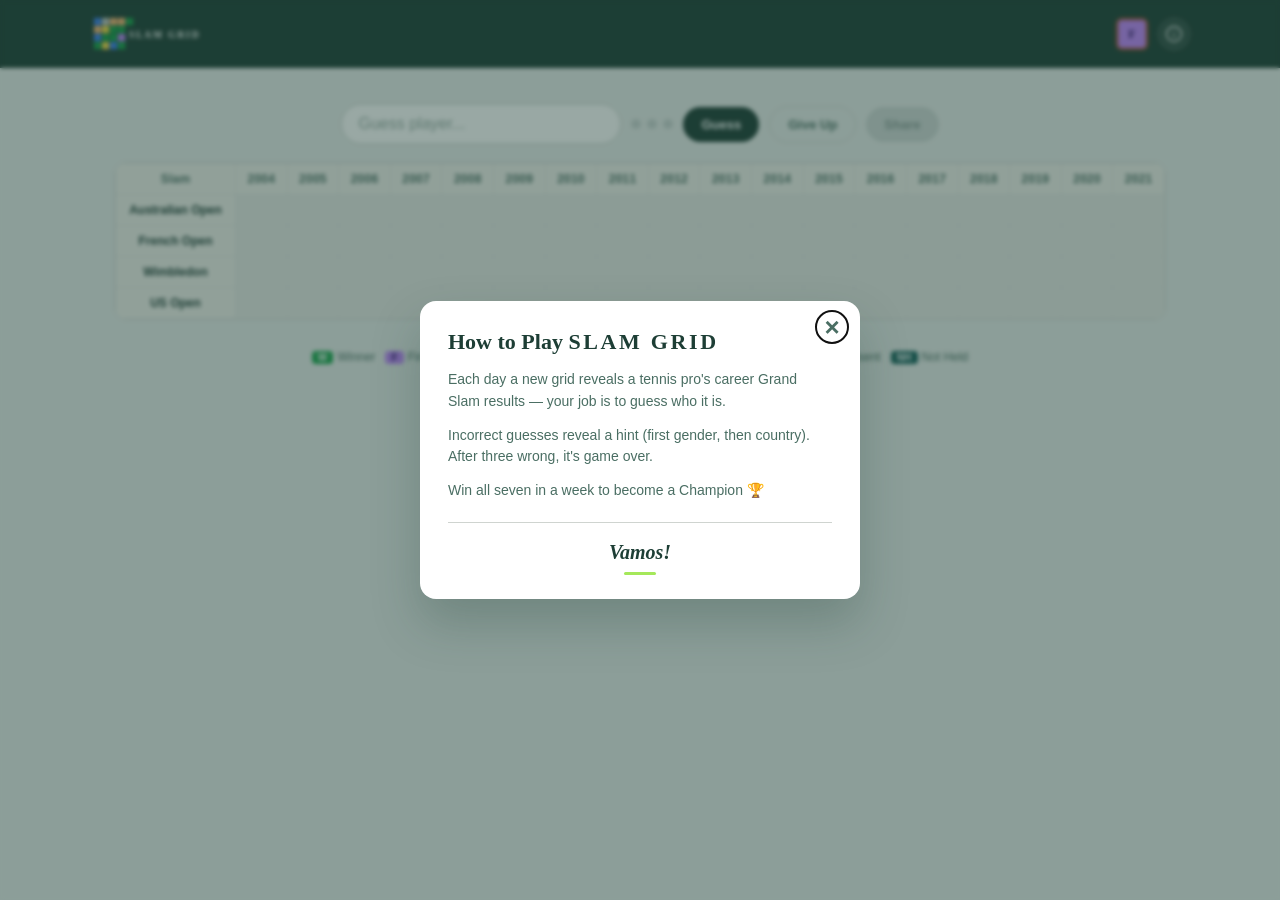
==== index.html @ 62867439 "Tweak tiebreak intro copy: "one last swing" / "correct player" Co-Authored-By: Claude Sonnet 5 <nore" ====
<!DOCTYPE html>
<html lang="en">
<head>
<meta charset="UTF-8">
<meta name="viewport" content="width=device-width, initial-scale=1.0"/>
<title>🎾 Slam Grid</title>
<meta name="description" content="Slam Grid — a game for tennis fans. Guess the pro from their Grand Slam career.">

<!-- Favicon (SVG — modern browsers render this crisp at any size) -->
<link rel="icon" type="image/svg+xml" href="./favicon.svg">

<!-- Homescreen icons -->
<link rel="apple-touch-icon" href="./apple-touch-icon.png">
<link rel="manifest" href="./manifest.json">
<meta name="theme-color" content="#1d3e35">

<!-- Social preview (Open Graph + Twitter) -->
<meta property="og:title" content="Slam Grid">
<meta property="og:description" content="A game for tennis fans. Guess the pro from their Grand Slam career.">
<meta property="og:image" content="./og_image.png">
<meta property="og:type" content="website">
<meta name="twitter:card" content="summary_large_image">
<meta name="twitter:title" content="Slam Grid">
<meta name="twitter:description" content="A game for tennis fans. Guess the pro from their Grand Slam career.">
<meta name="twitter:image" content="./og_image.png">

<!-- Pixel/LED-style display font for the courtside countdown. Falls back
     to monospace if the font fails to load. -->
<link rel="preconnect" href="https://fonts.googleapis.com">
<link rel="preconnect" href="https://fonts.gstatic.com" crossorigin>
<link href="https://fonts.googleapis.com/css2?family=VT323&display=swap" rel="stylesheet">

<link rel="stylesheet" href="./style.css">
</head>

<body>

<header class="header">
  <div class="header-inner">
    <div class="brand" aria-label="Slam Grid">
      <svg viewBox="0 0 605 200" xmlns="http://www.w3.org/2000/svg" aria-hidden="true">
        <!-- Tile mark — Alcaraz 2022-2026 career slice -->
        <g transform="translate(20, 20)">
          <rect x="0"   y="0"   width="36" height="36" rx="3" fill="#3b82f6"/>
          <rect x="40"  y="0"   width="36" height="36" rx="3" fill="#c5cac6"/>
          <rect x="80"  y="0"   width="36" height="36" rx="3" fill="#fdba74"/>
          <rect x="120" y="0"   width="36" height="36" rx="3" fill="#fdba74"/>
          <rect x="160" y="0"   width="36" height="36" rx="3" fill="#16a34a"/>

          <rect x="0"   y="40"  width="36" height="36" rx="3" fill="#fdba74"/>
          <rect x="40"  y="40"  width="36" height="36" rx="3" fill="#fde047"/>
          <rect x="80"  y="40"  width="36" height="36" rx="3" fill="#16a34a"/>
          <rect x="120" y="40"  width="36" height="36" rx="3" fill="#16a34a"/>

          <rect x="0"   y="80"  width="36" height="36" rx="3" fill="#3b82f6"/>
          <rect x="40"  y="80"  width="36" height="36" rx="3" fill="#16a34a"/>
          <rect x="80"  y="80"  width="36" height="36" rx="3" fill="#16a34a"/>
          <rect x="120" y="80"  width="36" height="36" rx="3" fill="#c084fc"/>

          <rect x="0"   y="120" width="36" height="36" rx="3" fill="#16a34a"/>
          <rect x="40"  y="120" width="36" height="36" rx="3" fill="#fde047"/>
          <rect x="80"  y="120" width="36" height="36" rx="3" fill="#3b82f6"/>
          <rect x="120" y="120" width="36" height="36" rx="3" fill="#16a34a"/>
        </g>
        <text x="195" y="120"
              font-family="Georgia, 'Times New Roman', serif"
              font-size="48" font-weight="600" letter-spacing="9"
              fill="#ffffff">SLAM GRID</text>
      </svg>
    </div>

    <div class="header-right">
      <!-- Today's round button. Shows the current day's round indicator
           (R1/R2/.../F) styled to match the difficulty chart. Click opens
           the full difficulty chart modal. JS fills in the round + colors
           based on today's day-of-week. -->
      <button class="round-btn"
              id="roundBtn"
              aria-label="Show difficulty chart"
              title="Today's round — click to see difficulty">
        <span class="round-btn-halo" id="roundBtnHalo">
          <span class="round-btn-fill" id="roundBtnFill">
            <span class="round-btn-label" id="roundBtnLabel">R1</span>
          </span>
        </span>
      </button>

      <button class="icon-btn"
              id="howToBtn"
              aria-label="How to play"
              title="How to play"
              onclick="document.getElementById('howToDialog').showModal()">
        <svg width="18" height="18" viewBox="0 0 24 24" fill="none" stroke="currentColor" stroke-width="2" stroke-linecap="round" stroke-linejoin="round">
          <circle cx="12" cy="12" r="10"></circle>
          <line x1="12" y1="16" x2="12" y2="12"></line>
          <line x1="12" y1="8" x2="12.01" y2="8"></line>
        </svg>
      </button>
    </div>
  </div>
</header>

<dialog id="howToDialog" class="howto-dialog">
  <div class="howto-inner">
    <button class="howto-close"
            aria-label="Close"
            onclick="document.getElementById('howToDialog').close()">×</button>
    <h2 class="howto-title is-branded">How to Play <span class="brand-text">SLAM GRID</span></h2>
    <p class="howto-body">
      Each day a new grid reveals a tennis pro's career Grand Slam results — your job is to guess who it is.
    </p>
    <p class="howto-body">
      Incorrect guesses reveal a hint (first gender, then country). After three wrong, it's game over.
    </p>
    <p class="howto-body">
      Win all seven in a week to become a Champion 🏆
    </p>
    <div class="howto-vamos">Vamos!</div>
  </div>
</dialog>

<dialog id="giveUpDialog" class="howto-dialog">
  <div class="howto-inner">
    <h2 class="howto-title">What would Rafa do?</h2>
    <p class="howto-body">You sure?</p>
    <div class="giveup-actions">
      <button class="giveup-confirm" onclick="confirmGiveUp()">Give up</button>
      <button class="giveup-cancel" onclick="document.getElementById('giveUpDialog').close()">Play on</button>
    </div>
  </div>
</dialog>

<!-- Round-result modal — opens automatically on win/lose/give-up and
     reveals the player, animates the W/F/SF/QF stat counts, and offers
     the share button as the primary action. Closing returns the user
     to the regular end-of-round page state. -->
<dialog id="resultDialog" class="result-dialog">
  <div class="result-inner">
    <button class="howto-close"
            aria-label="Close"
            onclick="document.getElementById('resultDialog').close()">×</button>
    <div class="result-outcome" id="resultOutcome">Correct</div>
    <div class="result-player" id="resultPlayer">—</div>
    <div class="share-wrap">
      <button class="result-share" id="resultShareBtn" onclick="openSharePopover(event)">Share</button>
    </div>
    <div class="result-week-divider"></div>
    <div class="result-week-strip" id="resultWeekStrip"></div>
    <div class="dialog-toast"></div>
  </div>
</dialog>

<!-- 3rd Set Tiebreak modal — multiple-choice salvage round shown after 3
     wrong guesses (when the candidate cascade finds at least one valid
     distractor). Opens on an untimed intro screen first; tapping "I'm
     Ready" reveals the 2-4 player buttons and starts the 10-second
     countdown. A correct pick upgrades the round to a win; a wrong pick
     or the timeout ends it as a normal miss. The result modal follows
     right after resolution. -->
<dialog id="tiebreakDialog" class="tiebreak-dialog">
  <div class="tiebreak-inner">
    <!-- Intro state — no clock runs here; shown until "I'm Ready" is tapped. -->
    <div class="tiebreak-intro" id="tiebreakIntro">
      <div class="tiebreak-title">Tiebreak</div>
      <p class="tiebreak-intro-body">You've used all 3 guesses — one last swing. Pick the correct player before time runs out.</p>
      <button class="tiebreak-ready-btn" id="tiebreakReadyBtn" type="button">I'm Ready</button>
    </div>

    <!-- Play state — hidden until "I'm Ready"; this is when the countdown runs. -->
    <div class="tiebreak-play" id="tiebreakPlay" hidden>
      <div class="tiebreak-timer">
        <div class="tiebreak-timer-track">
          <div class="tiebreak-timer-bar" id="tiebreakBar"></div>
        </div>
      </div>

      <div class="tiebreak-options" id="tiebreakOptions"></div>
    </div>
  </div>
</dialog>

<!-- Difficulty chart modal — opens when the round button in the header
     is clicked. Shows seven pills (R1→F) with day labels, today's pill
     highlighted, and a gradient bar reinforcing easier → harder. -->
<dialog id="difficultyDialog" class="howto-dialog difficulty-dialog">
  <div class="howto-inner">
    <button class="howto-close"
            aria-label="Close"
            onclick="document.getElementById('difficultyDialog').close()">×</button>

    <!-- The 7-pill chart, identical structure to the static svg/png we built -->
    <div class="diff-chart" id="diffChart">
      <div class="diff-pills">
        <div class="diff-pill" data-day="0">
          <div class="diff-day">MON</div>
          <span class="diff-halo" style="background:#a5e85a">
            <span class="diff-fill" style="background:#3b82f6;color:#ffffff">R1</span>
          </span>
        </div>
        <div class="diff-pill" data-day="1">
          <div class="diff-day">TUE</div>
          <span class="diff-halo" style="background:#ccea4f">
            <span class="diff-fill" style="background:#3b82f6;color:#ffffff">R2</span>
          </span>
        </div>
        <div class="diff-pill" data-day="2">
          <div class="diff-day">WED</div>
          <span class="diff-halo" style="background:#fde047">
            <span class="diff-fill" style="background:#3b82f6;color:#ffffff">R3</span>
          </span>
        </div>
        <div class="diff-pill" data-day="3">
          <div class="diff-day">THU</div>
          <span class="diff-halo" style="background:#fdcd5c">
            <span class="diff-fill" style="background:#3b82f6;color:#ffffff">R4</span>
          </span>
        </div>
        <div class="diff-pill" data-day="4">
          <div class="diff-day">FRI</div>
          <span class="diff-halo" style="background:#fdb168">
            <span class="diff-fill" style="background:#fdba74;color:#7c2d12">QF</span>
          </span>
        </div>
        <div class="diff-pill" data-day="5">
          <div class="diff-day">SAT</div>
          <span class="diff-halo" style="background:#dc7a3f">
            <span class="diff-fill" style="background:#fde047;color:#713f12">SF</span>
          </span>
        </div>
        <div class="diff-pill" data-day="6">
          <div class="diff-day">SUN</div>
          <span class="diff-halo" style="background:#b8512a">
            <span class="diff-fill" style="background:#c084fc;color:#2e1065">F</span>
          </span>
        </div>
      </div>
      <div class="diff-axis">
        <div class="diff-axis-bar"></div>
        <div class="diff-axis-labels">
          <span>easier</span>
          <span>harder</span>
        </div>
      </div>
    </div>
  </div>
</dialog>

<div class="app">


<div class="controls">
  <div class="input-wrap">
    <input id="guess" placeholder="Guess player..." autocomplete="off"/>
    <div id="suggestions" class="suggestions" style="display:none"></div>
  </div>

  <div class="pips" aria-label="Guesses remaining">
    <div class="pip" id="pip1"></div>
    <div class="pip" id="pip2"></div>
    <div class="pip" id="pip3"></div>
  </div>

  <button id="guessBtn" onclick="guess()">Guess</button>
  <button id="giveUpBtn" onclick="giveUp()">Give Up</button>
  <div class="share-wrap">
    <button id="shareBtn" onclick="openSharePopover(event)" disabled>Share</button>
    <!-- Share menu — starts here; JS reparents it to whichever share-wrap triggered it -->
    <div id="sharePopover" class="share-popover">
      <button class="share-popover-row" onclick="sharePopoverText()">
        <span class="share-popover-icon">
          <img src="./text_icon.png" width="18" height="18" alt="" aria-hidden="true">
        </span>
        <span class="share-popover-label">Text</span>
      </button>
      <button class="share-popover-row" onclick="sharePopoverIG()">
        <span class="share-popover-icon">
          <img src="./ig_icon.avif" width="18" height="18" alt="" aria-hidden="true">
        </span>
        <span class="share-popover-label">IG Story</span>
      </button>
    </div>
  </div>
</div>

<div id="hintPanel"></div>

<div class="table-wrap">
  <table id="table"></table>
</div>

<div class="table-footer">
  <div id="scrollHint" class="scroll-hint" hidden>← scroll for full career →</div>
</div>

<div class="legend-wrap">
  <div class="legend">
    <span class="legend-pair"><span class="legend-item W">W</span> Winner</span>
    <span class="legend-pair"><span class="legend-item F">F</span> Final</span>
    <span class="legend-pair"><span class="legend-item SF">SF</span> Semifinal</span>
    <span class="legend-pair"><span class="legend-item QF">QF</span> Quarterfinal</span>
    <span class="legend-pair"><span class="legend-item R1">R1-R4</span> Rounds</span>
    <span class="legend-pair"><span class="legend-item Q">Q</span> Qualifying</span>
    <span class="legend-pair"><span class="legend-item A">A</span> Absent</span>
    <span class="legend-pair"><span class="legend-item NH">NH</span> Not Held</span>
  </div>
</div>

<div id="countdown" class="countdown" aria-label="Time until next grid" hidden>
  <div class="countdown-panel">

    <!-- Analog clock showing current local time -->
    <div class="clock-face">
      <svg viewBox="0 0 100 100" class="clock-svg" aria-hidden="true">
        <defs>
          <!-- Brushed-gold bezel: bright at top-left, darker at bottom-right -->
          <radialGradient id="bezelGrad" cx="35%" cy="30%" r="80%">
            <stop offset="0%"   stop-color="#f1d27a"/>
            <stop offset="45%"  stop-color="#c9a04a"/>
            <stop offset="100%" stop-color="#6f4e1a"/>
          </radialGradient>
          <!-- Inner cream dial with subtle vignette -->
          <radialGradient id="dialGrad" cx="50%" cy="42%" r="60%">
            <stop offset="0%"   stop-color="#ffffff"/>
            <stop offset="70%"  stop-color="#f7f0dc"/>
            <stop offset="100%" stop-color="#dcc89a"/>
          </radialGradient>
          <!-- Soft inner shadow over the dial — adds depth -->
          <radialGradient id="dialShadow" cx="50%" cy="50%" r="50%">
            <stop offset="70%"  stop-color="rgba(0,0,0,0)"/>
            <stop offset="100%" stop-color="rgba(70,50,10,0.25)"/>
          </radialGradient>
        </defs>

        <!-- Outer bezel with brushed-gold gradient -->
        <circle cx="50" cy="50" r="48" class="bezel"></circle>
        <!-- Inner rim shadow line for separation -->
        <circle cx="50" cy="50" r="43" fill="none" stroke="rgba(60,40,5,0.45)" stroke-width="0.6"/>
        <circle cx="50" cy="50" r="42" class="dial"></circle>
        <circle cx="50" cy="50" r="42" fill="url(#dialShadow)"/>

        <!-- Hour ticks (computed from 12 evenly-spaced positions). The
             <g> rotates the master tick around the center. -->
        <g class="ticks">
          <line x1="50" y1="9"  x2="50" y2="15" transform="rotate(0   50 50)"/>
          <line x1="50" y1="9"  x2="50" y2="15" transform="rotate(30  50 50)"/>
          <line x1="50" y1="9"  x2="50" y2="15" transform="rotate(60  50 50)"/>
          <line x1="50" y1="9"  x2="50" y2="15" transform="rotate(90  50 50)"/>
          <line x1="50" y1="9"  x2="50" y2="15" transform="rotate(120 50 50)"/>
          <line x1="50" y1="9"  x2="50" y2="15" transform="rotate(150 50 50)"/>
          <line x1="50" y1="9"  x2="50" y2="15" transform="rotate(180 50 50)"/>
          <line x1="50" y1="9"  x2="50" y2="15" transform="rotate(210 50 50)"/>
          <line x1="50" y1="9"  x2="50" y2="15" transform="rotate(240 50 50)"/>
          <line x1="50" y1="9"  x2="50" y2="15" transform="rotate(270 50 50)"/>
          <line x1="50" y1="9"  x2="50" y2="15" transform="rotate(300 50 50)"/>
          <line x1="50" y1="9"  x2="50" y2="15" transform="rotate(330 50 50)"/>
        </g>

        <!-- Hands. The line points straight up by default (y2 < y1).
             JS sets a rotate transform around 50,50 each tick. -->
        <line x1="50" y1="50" x2="50" y2="24" class="hand-hour"   id="handHour"   transform="rotate(0 50 50)"></line>
        <line x1="50" y1="50" x2="50" y2="16" class="hand-minute" id="handMinute" transform="rotate(0 50 50)"></line>
        <circle cx="50" cy="50" r="2.5" class="hand-pin"></circle>
      </svg>
    </div>

    <!-- Digital readout + label -->
    <div class="countdown-readout">
      <div class="countdown-label">Next grid in</div>
      <div class="led-screen">
        <div class="countdown-time" id="countdownTime">--:--</div>
      </div>
    </div>

  </div>
</div>

</div><!-- /.app -->

<script src="./game.js"></script>


</body>
</html>
---- style.css ----
/* ===========================================================
   PALETTE — tennis.com-inspired editorial
   =========================================================== */
:root {
  --bg:           #e8edeb;   /* cool off-white body */
  --surface:      #ffffff;   /* card / control surfaces */
  --ink:          #1d3e35;   /* dark forest green (primary text) */
  --ink-soft:     #4a6e63;   /* muted green for secondary */
  --ink-faint:    #94a8a0;   /* low-contrast labels */
  --line:         #cfd4d0;   /* subtle dividers */
  --accent:       #a5e85a;   /* tennis-ball lime */
  --accent-ink:   #1d3e35;
  --header-bg:    #1d3e35;
  --header-ink:   #ffffff;
}

* { box-sizing: border-box; }

body {
  margin: 0;
  background: var(--bg);
  color: var(--ink);
  font-family: -apple-system, BlinkMacSystemFont, "Segoe UI", Inter, Arial, sans-serif;
  font-size: 14px;
  -webkit-font-smoothing: antialiased;
}

/* Fade-in for the main app content (everything except the header).
   Stays at opacity 0 until JS finishes fetching player data and
   rendering, at which point body gets .is-ready and .app fades in.
   Prevents the "fresh-game flash → snap to restored state" glitch on
   refresh. Header is excluded — it's static and ready at first paint. */
.app {
  opacity: 0;
  transition: opacity 0.25s ease-out;
}
body.is-ready .app { opacity: 1; }

/* ===========================================================
   HEADER BAR — dark forest band across the top
   =========================================================== */
.header {
  background: var(--header-bg);
  color: var(--header-ink);
  padding: 14px 24px;
}

.header-inner {
  max-width: 1100px;
  margin: 0 auto;
  display: flex;
  align-items: center;
  justify-content: space-between;
  gap: 16px;
  flex-wrap: wrap;
  position: relative;
}

.brand {
  display: inline-flex;
  align-items: center;
  height: 40px;
  text-decoration: none;
  color: var(--header-ink);
}

.brand svg {
  height: 100%;
  width: auto;
  display: block;
}

/* play toggle — lives in the dark header band */
.play-toggle {
  display: flex;
  background: rgba(255, 255, 255, 0.08);
  border: 1px solid rgba(255, 255, 255, 0.15);
  border-radius: 999px;
  padding: 3px;
}

.play-btn {
  background: transparent;
  border: none;
  color: rgba(255, 255, 255, 0.75);
  padding: 6px 14px;
  font-weight: 700;
  font-size: 11px;
  letter-spacing: 0.04em;
  text-transform: uppercase;
  cursor: pointer;
  border-radius: 999px;
  transition: color 0.15s, background 0.15s;
}

.play-btn:hover { color: #fff; }

.play-btn.active {
  background: var(--accent);
  color: var(--accent-ink);
}

.play-btn[data-play="practice"].active {
  background: #fde047;
  color: #1d3e35;
}

/* header right-side group — children are right-packed so the date button
   (leftmost) can hide without shifting the info icon or play toggle.
   flex:1 makes the group fill the space after the brand; without that
   it'd be content-sized and justify-content would have nothing to act on. */
.header-right {
  display: flex;
  align-items: center;
  gap: 10px;
  justify-content: flex-end;
  flex: 1 1 auto;
}

/* circular info icon button */
.icon-btn {
  background: rgba(255, 255, 255, 0.08);
  border: 1px solid rgba(255, 255, 255, 0.15);
  color: rgba(255, 255, 255, 0.85);
  width: 32px;
  height: 32px;
  padding: 0;
  border-radius: 50%;
  display: inline-flex;
  align-items: center;
  justify-content: center;
  cursor: pointer;
  transition: background 0.15s, color 0.15s, border-color 0.15s;
}

.icon-btn:hover {
  background: rgba(255, 255, 255, 0.16);
  color: #fff;
  border-color: rgba(255, 255, 255, 0.3);
  filter: none;
}

/* =========================================================
   ROUND-OF-DAY BUTTON — sits to the left of the info icon
   ========================================================= */
.round-btn {
  background: transparent;
  border: none;
  padding: 0;
  cursor: pointer;
  display: inline-flex;
  align-items: center;
  justify-content: center;
  width: 32px;
  height: 32px;
  transition: transform 0.12s;
}
.round-btn:hover { transform: scale(1.06); filter: none; }
.round-btn:active { transform: scale(0.96); }

.round-btn-halo {
  display: inline-flex;
  width: 32px;
  height: 32px;
  border-radius: 6px;
  padding: 2px;
  align-items: center;
  justify-content: center;
  box-sizing: border-box;
  /* halo background is set inline by JS based on today's gradient color */
  /* Hidden until JS paints today's round + colors. Prevents the
     hardcoded "R1" markup from flashing before paintRoundButton runs. */
  visibility: hidden;
}
.round-btn-halo.is-painted {
  visibility: visible;
}
.round-btn-fill {
  display: inline-flex;
  width: 100%;
  height: 100%;
  border-radius: 4px;
  align-items: center;
  justify-content: center;
  box-shadow: inset 0 0 0 1px rgba(0, 0, 0, 0.18);
  /* fill background + text color set inline by JS based on today's round */
}
.round-btn-label {
  font-family: Georgia, "Times New Roman", serif;
  font-weight: 700;
  font-size: 12px;
  letter-spacing: 0.02em;
  line-height: 1;
}

/* =========================================================
   DIFFICULTY CHART MODAL
   ========================================================= */
dialog.difficulty-dialog {
  max-width: 540px;
  width: calc(100% - 32px);
  background: var(--ink);
  color: #ffffff;
}

.difficulty-dialog::backdrop {
  background: rgba(12, 26, 22, 0.55);
  backdrop-filter: blur(3px);
}

.difficulty-dialog .howto-close {
  color: rgba(255, 255, 255, 0.5);
}
.difficulty-dialog .howto-close:hover {
  background: rgba(255, 255, 255, 0.08);
  color: #ffffff;
}

.difficulty-dialog .diff-day {
  color: rgba(255, 255, 255, 0.55);
}
.difficulty-dialog .diff-pill.is-today .diff-day {
  color: #ffffff;
}

.difficulty-dialog .diff-axis-labels {
  color: rgba(255, 255, 255, 0.85);
}

/* The difficulty dialog has no header/body text — just the chart and
   close button. Tighten padding so the chart sits centered without
   the empty headline space. */
.difficulty-dialog .howto-inner {
  padding: 36px 28px 28px;
}

.diff-chart {
  margin-top: 0;
}

.diff-pills {
  display: grid;
  grid-template-columns: repeat(7, 1fr);
  gap: 7px;
  margin-bottom: 16px;
}

.diff-pill {
  display: flex;
  flex-direction: column;
  align-items: center;
}

.diff-day {
  font-family: Georgia, "Times New Roman", serif;
  font-size: 10px;
  font-weight: 700;
  letter-spacing: 0.08em;
  color: var(--ink-soft);
  margin-bottom: 6px;
}

.diff-halo {
  display: inline-flex;
  width: 100%;
  aspect-ratio: 1 / 1;
  border-radius: 9px;
  padding: 3px;
  align-items: center;
  justify-content: center;
  box-sizing: border-box;
}

.diff-fill {
  display: inline-flex;
  width: 100%;
  height: 100%;
  border-radius: 6px;
  align-items: center;
  justify-content: center;
  font-family: Georgia, "Times New Roman", serif;
  font-weight: 700;
  font-size: 14px;
  box-shadow: inset 0 0 0 1px rgba(0, 0, 0, 0.18);
}

/* Today's pill — white glow + slight bump so the connection from the
   header button is obvious */
.diff-pill.is-today .diff-halo {
  transform: translateY(-2px);
}
.diff-pill.is-today .diff-day {
  color: var(--ink);
}

.diff-axis {
  margin-top: 4px;
}
.diff-axis-bar {
  height: 6px;
  border-radius: 3px;
  background: linear-gradient(to right, #a5e85a 0%, #fde047 35%, #fdba74 65%, #b8512a 100%);
}
.diff-axis-labels {
  display: flex;
  justify-content: space-between;
  margin-top: 6px;
  font-family: Georgia, "Times New Roman", serif;
  font-style: italic;
  font-size: 11px;
  color: var(--ink-soft);
}

/* Date picker — pill button in header */
.date-btn {
  background: rgba(255, 255, 255, 0.08);
  border: 1px solid rgba(255, 255, 255, 0.15);
  color: rgba(255, 255, 255, 0.85);
  padding: 6px 12px;
  border-radius: 999px;
  font-size: 12px;
  font-weight: 600;
  letter-spacing: 0.02em;
  cursor: pointer;
  display: inline-flex;
  align-items: center;
  gap: 6px;
  transition: background 0.15s, color 0.15s, border-color 0.15s;
}

.date-btn:hover:not(:disabled) {
  background: rgba(255, 255, 255, 0.16);
  color: #fff;
  border-color: rgba(255, 255, 255, 0.3);
  filter: none;
}

.date-btn:disabled {
  opacity: 0.4;
  cursor: not-allowed;
}

/* Date popover — appears below the header bar, anchored toward the right */
.date-popover {
  position: absolute;
  top: calc(100% + 8px);
  right: 0;
  background: var(--surface);
  border: 1px solid var(--line);
  border-radius: 12px;
  padding: 14px 16px 16px;
  box-shadow: 0 12px 32px rgba(29, 62, 53, 0.18);
  z-index: 50;
  min-width: 280px;
  max-width: calc(100vw - 32px);
}

.date-popover[hidden] { display: none; }

.date-popover-title {
  font-size: 11px;
  letter-spacing: 0.05em;
  text-transform: uppercase;
  font-weight: 700;
  color: var(--ink-faint);
  margin-bottom: 10px;
}

.date-popover-grid {
  display: grid;
  grid-template-columns: repeat(5, 1fr);
  gap: 6px;
}

.date-pill {
  background: transparent;
  border: 1px solid var(--line);
  color: var(--ink);
  padding: 8px 6px;
  border-radius: 8px;
  font-size: 12px;
  font-weight: 600;
  cursor: pointer;
  text-align: center;
  line-height: 1.2;
  transition: background 0.12s, border-color 0.12s, color 0.12s;
  display: flex;
  flex-direction: column;
  align-items: center;
  gap: 2px;
  position: relative;
}

.date-pill:hover:not(.active) {
  background: rgba(29, 62, 53, 0.05);
  border-color: var(--ink-soft);
  filter: none;
}

.date-pill .dp-weekday {
  font-size: 9px;
  letter-spacing: 0.04em;
  text-transform: uppercase;
  color: var(--ink-soft);
}

.date-pill .dp-day {
  font-size: 14px;
  font-weight: 700;
}

.date-pill.today {
  border-color: var(--accent);
  color: var(--ink);
}

.date-pill.active {
  background: var(--ink);
  border-color: var(--ink);
  color: var(--header-ink);
}

.date-pill.active .dp-weekday {
  color: rgba(255, 255, 255, 0.7);
}

.dp-mark {
  position: absolute;
  top: 2px;
  right: 4px;
  font-size: 9px;
  font-weight: 700;
  line-height: 1;
}

.dp-mark-win  { color: #16a34a; }
.dp-mark-loss { color: #b8512a; }

.date-pill.active .dp-mark-win  { color: #a5e85a; }
.date-pill.active .dp-mark-loss { color: #fdb89a; }

/* How-to-Play dialog */
.howto-dialog {
  border: none;
  border-radius: 16px;
  padding: 0;
  max-width: 440px;
  width: calc(100% - 32px);
  background: var(--surface);
  color: var(--ink);
  box-shadow: 0 24px 48px rgba(29, 62, 53, 0.25);
}

.howto-dialog::backdrop {
  background: rgba(29, 62, 53, 0.45);
  backdrop-filter: blur(2px);
}

.howto-inner {
  padding: 28px 28px 24px;
  position: relative;
}

.howto-close {
  position: absolute;
  top: 10px;
  right: 12px;
  background: transparent;
  border: none;
  color: var(--ink-soft);
  font-size: 26px;
  line-height: 1;
  width: 32px;
  height: 32px;
  border-radius: 50%;
  cursor: pointer;
  padding: 0;
  transition: background 0.15s, color 0.15s;
}

.howto-close:hover {
  background: rgba(29, 62, 53, 0.06);
  color: var(--ink);
  filter: none;
}

.howto-title {
  font-family: Georgia, "Times New Roman", serif;
  font-style: italic;
  font-size: 28px;
  font-weight: 600;
  margin: 0 0 14px;
  color: var(--ink);
  letter-spacing: -0.01em;
}

/* Branded variant — "How to Play SLAM GRID" — matches the wordmark
   styling for the SLAM GRID portion. Slightly smaller overall. */
.howto-title.is-branded {
  font-style: normal;
  font-size: 22px;
  letter-spacing: 0;
}
.howto-title.is-branded .brand-text {
  font-weight: 700;
  letter-spacing: 0.12em;
  text-transform: uppercase;
}

.howto-body {
  font-size: 14px;
  line-height: 1.55;
  color: var(--ink-soft);
  margin: 0 0 12px;
}

.howto-body:last-child { margin-bottom: 0; }

.howto-body strong {
  color: var(--ink);
  font-weight: 700;
}

.howto-vamos {
  font-family: Georgia, "Times New Roman", serif;
  font-style: italic;
  font-size: 20px;
  font-weight: 600;
  color: var(--ink);
  text-align: center;
  margin: 20px 0 0;
  padding-top: 18px;
  border-top: 1px solid var(--line);
}
.howto-vamos::after {
  content: "";
  display: block;
  width: 32px;
  height: 3px;
  background: var(--accent);
  margin: 8px auto 0;
  border-radius: 2px;
}

.giveup-actions {
  display: flex;
  gap: 10px;
  margin-top: 18px;
  flex-wrap: wrap;
}

.giveup-confirm,
.giveup-cancel {
  flex: 1 1 0;
  padding: 11px 16px;
  border-radius: 999px;
  border: 1px solid var(--line);
  font-weight: 600;
  font-size: 13px;
  cursor: pointer;
  transition: filter 0.15s, background 0.15s, border-color 0.15s;
}

.giveup-confirm {
  background: transparent;
  color: var(--ink-soft);
  border-color: var(--line);
}
.giveup-confirm:hover { border-color: #b8512a; color: #b8512a; background: rgba(184, 81, 42, 0.05); filter: none; }

.giveup-cancel {
  background: var(--ink);
  color: var(--header-ink);
  border-color: var(--ink);
}
.giveup-cancel:hover { filter: brightness(1.12); }

/* ===========================================================
   RESULT MODAL — round-end celebration
   =========================================================== */
.result-dialog {
  border: none;
  border-radius: 16px;
  padding: 0;
  max-width: 380px;
  width: calc(100% - 32px);
  background: var(--ink);
  color: #ffffff;
  box-shadow: 0 24px 48px rgba(0, 0, 0, 0.35);
  /* Border state set per outcome via .is-win / .is-loss */
}

/* Winner — lime accent border + soft outer glow */
.result-dialog.is-win {
  outline: 2px solid var(--accent);
  outline-offset: -2px;
  box-shadow:
    0 0 0 4px rgba(165, 232, 90, 0.18),
    0 0 32px 4px rgba(165, 232, 90, 0.35),
    0 24px 48px rgba(0, 0, 0, 0.4);
}

/* Missed — warm orange accent border, no glow (quieter) */
.result-dialog.is-loss {
  outline: 2px solid #fdba74;
  outline-offset: -2px;
  box-shadow:
    0 0 0 4px rgba(253, 186, 116, 0.15),
    0 24px 48px rgba(0, 0, 0, 0.4);
}

.result-dialog::backdrop {
  background: rgba(12, 26, 22, 0.55);
  backdrop-filter: blur(3px);
}

.result-inner {
  padding: 32px 28px 26px;
  text-align: center;
  position: relative;
}

.result-dialog .howto-close {
  color: rgba(255, 255, 255, 0.5);
}
.result-dialog .howto-close:hover {
  background: rgba(255, 255, 255, 0.08);
  color: #ffffff;
}

.result-outcome {
  font-family: Georgia, "Times New Roman", serif;
  font-size: 12px;
  text-transform: uppercase;
  letter-spacing: 0.22em;
  margin-bottom: 14px;
  font-weight: 600;
  display: inline-flex;
  align-items: center;
  gap: 8px;
}

.result-outcome.is-win  { color: var(--accent); }
.result-outcome.is-loss { color: #fdba74; }

.result-player {
  font-family: Georgia, "Times New Roman", serif;
  font-size: 19px;
  font-weight: 600;
  letter-spacing: -0.005em;
  color: #ffffff;
  margin: 0 0 22px;
  line-height: 1.2;
  display: flex;
  align-items: center;
  gap: 10px;
  justify-content: center;
}

.result-flag {
  font-size: 20px;
  line-height: 1;
}

.result-share {
  background: var(--accent);
  color: var(--accent-ink);
  border: none;
  padding: 8px 22px;
  border-radius: 999px;
  font-weight: 700;
  font-size: 12px;
  letter-spacing: 0.06em;
  text-transform: uppercase;
  cursor: pointer;
  transition: filter 0.15s;
}
.result-share:hover { filter: brightness(1.08); }

/* Win-only glow — additive box-shadow, no change to the button's own
   colors/shape. Breathes gently between subtle and stronger lime. */
.result-share.is-glowing {
  box-shadow: 0 0 8px rgba(165, 232, 90, 0.5);
  animation: resultShareGlow 2s ease-in-out infinite;
}

@keyframes resultShareGlow {
  0%, 100% { box-shadow: 0 0 8px rgba(165, 232, 90, 0.5); }
  50%      { box-shadow: 0 0 20px rgba(165, 232, 90, 0.8); }
}

@media (prefers-reduced-motion: reduce) {
  .result-share.is-glowing {
    animation: none;
    box-shadow: 0 0 14px rgba(165, 232, 90, 0.65);
  }
}

/* Share menu — position:absolute inside .share-wrap so it tracks the
   button on scroll/resize automatically. When triggered from the result
   modal, JS reparents it into the modal's .share-wrap; since the modal
   is in the CSS top-layer (showModal), the menu renders above everything. */
.share-wrap {
  position: relative;
  display: inline-block;
}

/* Prevent the result dialog from clipping the absolutely-positioned menu */
.result-dialog,
.result-inner {
  overflow: visible;
}

/* Toast container inside open dialogs — absolutely positioned so it
   doesn't shift modal layout. Sits above the bottom edge, centered. */
.dialog-toast {
  position: absolute;
  bottom: 16px;
  left: 50%;
  transform: translateX(-50%);
  display: flex;
  flex-direction: column;
  align-items: center;
  gap: 6px;
  pointer-events: none;
  z-index: 10;
  width: max-content;
  max-width: calc(100% - 24px);
}

.dialog-toast .hint-card {
  background: rgba(255, 255, 255, 0.15);
  color: #ffffff;
  backdrop-filter: blur(4px);
  border: 1px solid rgba(255, 255, 255, 0.2);
}

/* ===========================================================
   3RD SET TIEBREAK MODAL — multiple-choice salvage round
   =========================================================== */
.tiebreak-dialog {
  border: none;
  border-radius: 16px;
  padding: 0;
  max-width: 380px;
  width: calc(100% - 32px);
  background: var(--ink);
  color: #ffffff;
  outline: 2px solid var(--accent);
  outline-offset: -2px;
  box-shadow:
    0 0 0 4px rgba(165, 232, 90, 0.18),
    0 0 32px 4px rgba(165, 232, 90, 0.35),
    0 24px 48px rgba(0, 0, 0, 0.4);
}

.tiebreak-dialog::backdrop {
  background: rgba(12, 26, 22, 0.55);
  backdrop-filter: blur(3px);
}

.tiebreak-inner {
  padding: 30px 26px 26px;
  text-align: center;
}

.tiebreak-title {
  font-family: Georgia, "Times New Roman", serif;
  font-size: 22px;
  font-weight: 700;
  color: var(--accent);
  margin-bottom: 6px;
}

.tiebreak-intro-body {
  font-size: 14.5px;
  line-height: 1.55;
  color: rgba(255, 255, 255, 0.82);
  margin: 4px 0 24px;
}

.tiebreak-ready-btn {
  background: var(--accent);
  color: var(--accent-ink);
  border: none;
  padding: 13px 30px;
  border-radius: 999px;
  font-weight: 700;
  font-size: 14px;
  letter-spacing: 0.02em;
  cursor: pointer;
  transition: filter 0.15s, transform 0.1s;
}
.tiebreak-ready-btn:hover { filter: brightness(1.08); }
.tiebreak-ready-btn:active { transform: scale(0.98); }

.tiebreak-timer {
  margin: 0 0 20px;
}

.tiebreak-timer-track {
  height: 12px;
  border-radius: 999px;
  background: rgba(255, 255, 255, 0.15);
  overflow: hidden;
}

.tiebreak-timer-bar {
  height: 100%;
  width: 100%;
  background: var(--accent);
  border-radius: 999px;
  transform-origin: left center;
  transition: transform 0.9s linear, background 0.2s;
}

.tiebreak-options {
  display: flex;
  flex-direction: column;
  gap: 10px;
}

.tiebreak-option {
  width: 100%;
  padding: 14px 18px;
  border-radius: 12px;
  border: 1px solid rgba(255, 255, 255, 0.2);
  background: rgba(255, 255, 255, 0.06);
  color: #ffffff;
  font-size: 15px;
  font-weight: 600;
  text-align: center;
  cursor: pointer;
  transition: background 0.15s, border-color 0.15s, transform 0.1s;
}

.tiebreak-option:hover:not(:disabled) {
  background: rgba(165, 232, 90, 0.14);
  border-color: var(--accent);
}

.tiebreak-option:active:not(:disabled) {
  transform: scale(0.98);
}

.tiebreak-option:disabled {
  opacity: 0.5;
  cursor: default;
}

.share-popover {
  position: absolute;
  top: calc(100% + 6px);
  left: 50%;
  transform: translateX(-50%);
  z-index: 100;

  background: #ffffff;
  border: 1px solid #ededed;
  border-radius: 12px;
  box-shadow: 0 4px 16px rgba(0, 0, 0, 0.12), 0 1px 3px rgba(0, 0, 0, 0.05);
  width: max-content;
  padding: 3px;

  display: flex;
  flex-direction: column;
  pointer-events: none;
  opacity: 0;
  translate: 0 -4px;
  transition: opacity 0.12s ease, translate 0.12s ease;
}

.share-popover.is-open {
  opacity: 1;
  translate: 0 0;
  pointer-events: auto;
}

.share-popover-row {
  display: flex;
  align-items: center;
  gap: 8px;
  background: transparent;
  border: none;
  border-radius: 8px;
  padding: 7px 10px;
  min-height: 0;
  width: 100%;
  cursor: pointer;
  text-align: left;
  font-family: inherit;
  transition: background 0.1s;
  color: #141716;
}

.share-popover-row:hover,
.share-popover-row:active {
  background: #f5f5f5;
}

.share-popover-icon {
  width: 24px;
  height: 24px;
  display: flex;
  align-items: center;
  justify-content: center;
  flex-shrink: 0;
  color: #141716;
}

.share-popover-label {
  font-family: "Inter", system-ui, sans-serif;
  font-size: 13px;
  font-weight: 500;
  color: #141716;
  white-space: nowrap;
}

/* ===========================================================
   APP CONTAINER
   =========================================================== */
.app {
  max-width: 1100px;
  margin: 0 auto;
  padding: 36px 24px 48px;
}

/* page title — serif italic, editorial */
.page-title {
  text-align: center;
  font-family: Georgia, "Times New Roman", serif;
  font-style: italic;
  font-size: 44px;
  font-weight: 600;
  letter-spacing: -0.02em;
  margin: 0 0 28px;
  color: var(--ink);
}

/* ===========================================================
   MODE TOGGLE — pill segmented control like the reference
   =========================================================== */
.mode-toggle {
  display: flex;
  background: var(--surface);
  border: 1px solid var(--line);
  border-radius: 999px;
  padding: 4px;
  margin: 0 auto 24px;
  width: fit-content;
}

.mode-btn {
  background: transparent;
  border: none;
  color: var(--ink-soft);
  padding: 9px 22px;
  font-weight: 600;
  font-size: 13px;
  cursor: pointer;
  border-radius: 999px;
  transition: background 0.15s, color 0.15s;
  white-space: nowrap;
}

.mode-btn:hover { color: var(--ink); }

.mode-btn.active {
  background: var(--ink);
  color: var(--header-ink);
}

/* keep mode identity, harmonized with the palette */
.mode-btn[data-mode="winners"].active { background: #2d6e4f; }
.mode-btn[data-mode="hard"].active    { background: #b8512a; }

/* small descriptor that appears under the toggle for modes that need it */
.mode-note {
  text-align: center;
  font-size: 12px;
  color: var(--ink-soft);
  margin: -16px auto 22px;
  max-width: 480px;
  padding: 0 12px;
  line-height: 1.4;
}

.mode-note[hidden] { display: none; }

/* ===========================================================
   CONTROLS ROW
   =========================================================== */
.controls {
  display: flex;
  align-items: center;
  justify-content: center;
  gap: 10px;
  flex-wrap: wrap;
  margin-bottom: 12px;
  position: relative;
}

.input-wrap { position: relative; }

input#guess {
  padding: 10px 16px;
  border-radius: 999px;
  border: 1px solid var(--line);
  background: var(--surface);
  color: var(--ink);
  width: 280px;
  font-size: 16px; /* must be >=16px to prevent iOS auto-zoom on focus */
  outline: none;
  transition: border-color 0.15s, box-shadow 0.15s;
}

input#guess::placeholder { color: var(--ink-faint); }

input#guess:focus {
  border-color: var(--ink-soft);
  box-shadow: 0 0 0 3px rgba(29, 62, 53, 0.08);
}

/* guess pips */
.pips {
  display: flex;
  gap: 6px;
  align-items: center;
}

.pip {
  width: 10px;
  height: 10px;
  border-radius: 50%;
  background: rgba(29, 62, 53, 0.15);
  transition: background 0.2s, transform 0.2s;
}

.pip.used-1 { background: #f4a8a0; }
.pip.used-2 { background: #d63a26; }
.pip.used-3 { background: #8a1e10; transform: scale(1.15); }

/* buttons */
button {
  padding: 10px 18px;
  border-radius: 999px;
  border: none;
  background: var(--ink);
  color: var(--header-ink);
  font-weight: 600;
  font-size: 13px;
  cursor: pointer;
  transition: filter 0.15s, transform 0.05s;
}

button:hover:not(:disabled) { filter: brightness(1.12); }
button:active:not(:disabled) { transform: translateY(1px); }

button:disabled {
  background: rgba(29, 62, 53, 0.12);
  color: rgba(29, 62, 53, 0.4);
  cursor: not-allowed;
}

/* Give Up — quieter ghost button */
#giveUpBtn {
  background: transparent;
  color: var(--ink-soft);
  border: 1px solid var(--line);
}
#giveUpBtn:hover:not(:disabled) {
  border-color: #b8512a;
  color: #b8512a;
  background: rgba(184, 81, 42, 0.05);
  filter: none;
}

/* post-round CTAs — accent lime when enabled */
#nextBtn:not(:disabled),
#shareBtn:not(:disabled) {
  background: var(--accent);
  color: var(--accent-ink);
}

/* When the share button becomes available after a win, a single gentle
   pulse calls a tiny bit of attention to it. Just once — no looping. */
#shareBtn:not(:disabled) {
  animation: sharePulse 0.6s ease-out 1;
}

@keyframes sharePulse {
  0%   { transform: scale(1);    box-shadow: 0 0 0 0   rgba(165, 232, 90, 0.5); }
  50%  { transform: scale(1.06); box-shadow: 0 0 0 8px rgba(165, 232, 90, 0);   }
  100% { transform: scale(1);    box-shadow: 0 0 0 0   rgba(165, 232, 90, 0);   }
}

/* ===========================================================
   AUTOCOMPLETE
   =========================================================== */
.suggestions {
  position: absolute;
  top: 48px;
  left: 0;
  width: 280px;
  background: var(--surface);
  border: 1px solid var(--line);
  border-radius: 12px;
  max-height: 250px;
  overflow-y: auto;
  z-index: 10;
  box-shadow: 0 10px 28px rgba(29, 62, 53, 0.12);
}

.suggestion {
  padding: 9px 14px;
  cursor: pointer;
  font-size: 13px;
  color: var(--ink);
}

.suggestion:hover { background: rgba(29, 62, 53, 0.05); }

/* ===========================================================
   HINT PANEL — quieter, pill-shaped
   =========================================================== */
#hintPanel {
  display: flex;
  justify-content: center;
  gap: 8px;
  margin: 6px 0;
  flex-wrap: wrap;
  min-height: 0;
}

.hint-card {
  padding: 6px 13px;
  border-radius: 999px;
  font-size: 13px;
  font-weight: 600;
  letter-spacing: 0.02em;
  opacity: 0;
  transform: translateY(8px);
  animation: fadeIn 0.25s forwards;
}

@keyframes fadeIn {
  to { opacity: 1; transform: translateY(0); }
}

.gender-card        { background: #ede5f8; color: #5b21b6; } /* fallback */
.gender-card.male   { background: #dbeae6; color: #0f5e54; } /* muted teal */
.gender-card.female { background: #f4e3d2; color: #8a4a1f; } /* muted amber */
.nation-card  { background: #e3e5e2; color: #4a6e63; }
.answer-card  { background: #fde2e0; color: #8a1e10; }
.correct-card { background: #d4f0c4; color: #166534; }
.invalid-card { background: #fdf0d6; color: #92400e; }
.already-played-card {
  background: #e6efea;
  color: #1d3e35;
  border: 1px solid #cfd4d0;
}

/* ===========================================================
   TABLE
   =========================================================== */
.table-footer {
  display: grid;
  grid-template-columns: 1fr auto 1fr;
  align-items: baseline;
  margin-bottom: 8px;
}

.freshness-foot {
  container-type: inline-size;
  grid-column: 3;
  text-align: right;
  font-size: 12px;
  font-style: italic;
  font-family: Georgia, serif;
  font-weight: 400;
  color: var(--ink-soft);
  margin: 0;
}

.freshness-short { display: none; }

@container (max-width: 165px) {
  .freshness-long { display: none; }
  .freshness-short { display: inline; }
}

.table-wrap {
  overflow-x: auto;
  background: var(--surface);
  border-radius: 12px;
  border: 1px solid var(--line);
  max-height: 65vh;
  margin-bottom: 8px;
}

.scroll-hint {
  grid-column: 2;
  text-align: center;
  font-size: 12px;
  color: var(--ink);
  letter-spacing: 0.04em;
}

.scroll-hint[hidden] {
  display: block;
  visibility: hidden;
}

table {
  border-collapse: collapse;
  width: 100%;
  min-width: 760px;
}

th, td {
  border: 1px solid #e3e5e2;
  padding: 8px 4px;
  font-size: 12px;
  text-align: center;
  vertical-align: middle;
}

th {
  background: #f1f1ec;
  position: sticky;
  top: 0;
  z-index: 2;
  font-weight: 600;
  color: var(--ink-soft);
  letter-spacing: 0.02em;
}

.slam {
  background: #f1f1ec;
  position: sticky;
  left: 0;
  z-index: 2;
  font-weight: 600;
  color: var(--ink);
  /* Lock the slam-name column width so "Australian Open" always fits on
     one line, no wrapping. The cells are centered vertically. */
  width: 120px;
  min-width: 120px;
  white-space: nowrap;
  text-align: center;
  padding-left: 10px;
  padding-right: 10px;
}

/* The top-left corner cell (the "Slam" header) sits at the intersection
   of the sticky row and sticky column, so it needs both axes and a
   higher z-index than either alone. */
th.slam,
th:first-child {
  position: sticky;
  top: 0;
  left: 0;
  z-index: 3;
}

/* result cells — re-tuned for light background */
.W  { background: #16a34a; color: white; font-weight: 700; }
.F  { background: #c084fc; color: #2e1065; font-weight: 600; }
.SF { background: #fde047; color: #713f12; font-weight: 600; }
.QF { background: #fdba74; color: #7c2d12; font-weight: 600; }
.R1, .R2, .R3, .R4 { background: #3b82f6; color: white; }
.Q1, .Q2, .Q3, .Q  { background: #93c5fd; color: #1e3a8a; }
.A  { background: #c5cac6; color: #4a6e63; }
.NH { background: #115e59; color: white; }

/* Career reveal animation — each cell "stamps" in one by one with a
   sharp overshoot. The data is in the cell from first paint; the
   .is-hidden class hides it behind a gray plate until its stagger
   delay fires, at which point the stamp animation plays. */
.reveal-cell.is-hidden {
  background-color: #e8eae6 !important;
  color: transparent !important;
}
.reveal-cell.is-stamping {
  animation: stampIn 0.32s cubic-bezier(0.3, 1.6, 0.5, 1) both;
  transform-origin: center;
}
@keyframes stampIn {
  0%   { transform: scale(1.55); opacity: 0; }
  55%  { transform: scale(0.92); opacity: 1; }
  78%  { transform: scale(1.04); }
  100% { transform: scale(1.0);  opacity: 1; }
}

/* ===========================================================
   LEGEND
   =========================================================== */
.legend-wrap {
  display: flex;
  justify-content: center;
  padding: 0 8px;
  margin-top: 6px;
}

.legend {
  display: flex;
  flex-wrap: wrap;
  gap: 4px 10px;
  align-items: center;
  justify-content: center;
  font-size: 12px;
  color: var(--ink-soft);
  max-width: 720px;
}

.legend-pair {
  display: inline-flex;
  align-items: center;
  gap: 4px;
  white-space: nowrap;
}

.legend-item {
  padding: 1px 6px;
  border-radius: 4px;
  font-weight: 700;
  text-align: center;
  font-size: 10px;
  letter-spacing: 0.02em;
}

.countdown {
  display: flex;
  justify-content: center;
  margin: 32px auto 0;
  opacity: 0;
  transition: opacity 0.6s ease-out;
}
.countdown[hidden] { display: none; }
.countdown.is-visible { opacity: 1; }

.countdown-panel {
  display: flex;
  align-items: stretch;
  gap: 0;
  background: #115e44; /* courtside dark green */
  border-radius: 10px;
  padding: 14px 20px 14px 14px;
  box-shadow:
    inset 0 1px 0 rgba(255, 255, 255, 0.06),
    0 2px 6px rgba(0, 0, 0, 0.18);
}

.clock-face {
  flex: 0 0 auto;
  width: 72px;
  height: 72px;
  display: flex;
  align-items: center;
  justify-content: center;
}

.clock-svg { width: 100%; height: 100%; }

/* Gold bezel + cream dial — both use radial gradients defined in SVG <defs> */
.clock-svg .bezel {
  fill: url(#bezelGrad);
}
.clock-svg .dial {
  fill: url(#dialGrad);
}
.clock-svg .ticks line {
  stroke: #1a2f24;
  stroke-width: 2.2;
  stroke-linecap: round;
}
.clock-svg .hand-hour {
  stroke: #0c1f17;
  stroke-width: 3.5;
  stroke-linecap: round;
}
.clock-svg .hand-minute {
  stroke: #0c1f17;
  stroke-width: 2.2;
  stroke-linecap: round;
}
.clock-svg .hand-pin {
  fill: #0c1f17;
}

/* Digital readout */
.countdown-readout {
  display: flex;
  flex-direction: column;
  align-items: center;
  justify-content: center;
  padding-left: 16px;
  margin-left: 14px;
  border-left: 1px solid rgba(255, 255, 255, 0.12);
}

.countdown-label {
  font-size: 11px;
  text-transform: uppercase;
  letter-spacing: 0.2em;
  color: rgba(255, 255, 255, 0.88);
  margin-bottom: 6px;
  font-family: Georgia, "Times New Roman", serif;
  font-weight: 600;
  text-align: center;
}

/* LED screen panel — dark backing with a faint dot-matrix grid so the
   digits look like they're emitting from a real scoreboard. */
.led-screen {
  display: inline-block;
  background:
    radial-gradient(circle, rgba(255,255,255,0.04) 0.8px, transparent 1.2px) 0 0 / 4px 4px,
    linear-gradient(180deg, #0c1410 0%, #0a1612 100%);
  border-radius: 4px;
  padding: 1px 8px 0;
  box-shadow:
    inset 0 1px 2px rgba(0, 0, 0, 0.8),
    inset 0 0 0 1px rgba(0, 0, 0, 0.5),
    0 1px 0 rgba(255, 255, 255, 0.05);
  line-height: 0;
}

.countdown-time {
  font-family: "VT323", "Courier New", monospace;
  font-size: 44px;
  font-weight: 400;
  letter-spacing: 0.02em;
  font-variant-numeric: tabular-nums;
  line-height: 1;
  color: #ffd84a;
  text-shadow:
    0 0 1px  #fffacb,
    0 0 5px  #ffc23a,
    0 0 12px #ffa800,
    0 0 22px rgba(255, 168, 0, 0.6);
}

/* ===========================================================
   RESULT MODAL — week history strip
   =========================================================== */
.result-week-divider {
  margin: 20px 0 16px;
  height: 1px;
  background: rgba(255, 255, 255, 0.1);
}

.result-week-strip {
  display: grid;
  grid-template-columns: repeat(7, 1fr);
  gap: 4px;
  max-width: 280px;
  margin: 0 auto;
}

.week-cell {
  display: flex;
  flex-direction: column;
  align-items: center;
  gap: 4px;
  padding: 4px 2px;
  border-radius: 6px;
  min-width: 0;
}

.week-cell-label {
  font-size: 10px;
  letter-spacing: 0.08em;
  text-transform: uppercase;
  color: rgba(255, 255, 255, 1.0);
  line-height: 1;
}

.week-cell.is-today .week-cell-label {
  font-weight: 900;
}

.week-cell-marker {
  font-size: 14px;
  line-height: 1;
  height: 16px;
  display: flex;
  align-items: center;
  justify-content: center;
}

.week-cell.is-won .week-cell-marker { color: #4ade80; }

.week-cell.is-today {
  border: 1px solid rgba(255, 255, 255, 0.3);
}

.week-cell.is-past-unplayed { opacity: 0.3; }
.week-cell.is-future        { opacity: 0.15; }

/* ===========================================================
   DIFFICULTY CHART — per-pill outcome markers
   =========================================================== */
.diff-outcome {
  margin-top: 6px;
  font-size: 18px;
  line-height: 1;
  text-align: center;
  min-height: 22px;
  display: flex;
  align-items: center;
  justify-content: center;
  opacity: 0.85;
}

.diff-outcome.is-won { color: #4ade80; }

/* ===========================================================
   MOBILE
   =========================================================== */
@media (max-width: 640px) {
  .header { padding: 12px 16px; }
  .play-btn { padding: 5px 11px; font-size: 10px; }
  .header-right { gap: 8px; }
  .icon-btn { width: 30px; height: 30px; }

  /* Scale down the header logo slightly on narrow screens */
  .brand { height: 34px; }

  .app { padding: 24px 16px 40px; }
  .page-title { font-size: 32px; margin-bottom: 20px; }

  .mode-btn { padding: 8px 16px; font-size: 12px; }

  /* Controls: input takes the full first row; pips + buttons wrap to row 2 */
  .input-wrap { flex: 0 0 100%; }
  input#guess { width: 100%; max-width: none; }
  .suggestions { width: 100%; max-width: none; }

  .controls { gap: 8px; }
  button { padding: 9px 14px; font-size: 12px; }

  .howto-inner { padding: 24px 22px 22px; }
  .howto-title { font-size: 24px; }
  .howto-body { font-size: 13.5px; }

  .date-btn { padding: 5px 10px; font-size: 11px; }
  .date-btn svg { width: 12px; height: 12px; }
  .date-popover {
    min-width: 0;
    width: calc(100vw - 24px);
    right: -8px; /* nudge to stay within viewport */
  }
  .date-popover-grid { grid-template-columns: repeat(5, 1fr); }

  /* ---- Mobile table: years as rows, slams as columns ---- */
  table {
    min-width: 0;
    table-layout: fixed;
    width: 100%;
  }

  th, td { padding: 6px 4px; font-size: 12px; }

  /* Year column — sticky left, right-aligned, muted */
  th.year-col,
  td.year-col {
    background: #f1f1ec;
    position: sticky;
    left: 0;
    z-index: 2;
    width: 52px;
    min-width: 52px;
    max-width: 52px;
    text-align: center;
    color: var(--ink-soft);
    padding-left: 4px;
    padding-right: 4px;
    white-space: nowrap;
    font-weight: 600;
  }

  /* Top-left intersection: sticky both axes */
  th.year-col { z-index: 3; }

  .table-wrap {
    max-height: calc(100vh - 320px);
    overflow-x: hidden;
  }

  /* Hide desktop horizontal scroll hint — table scrolls vertically on mobile */
  .scroll-hint { display: none; }

}
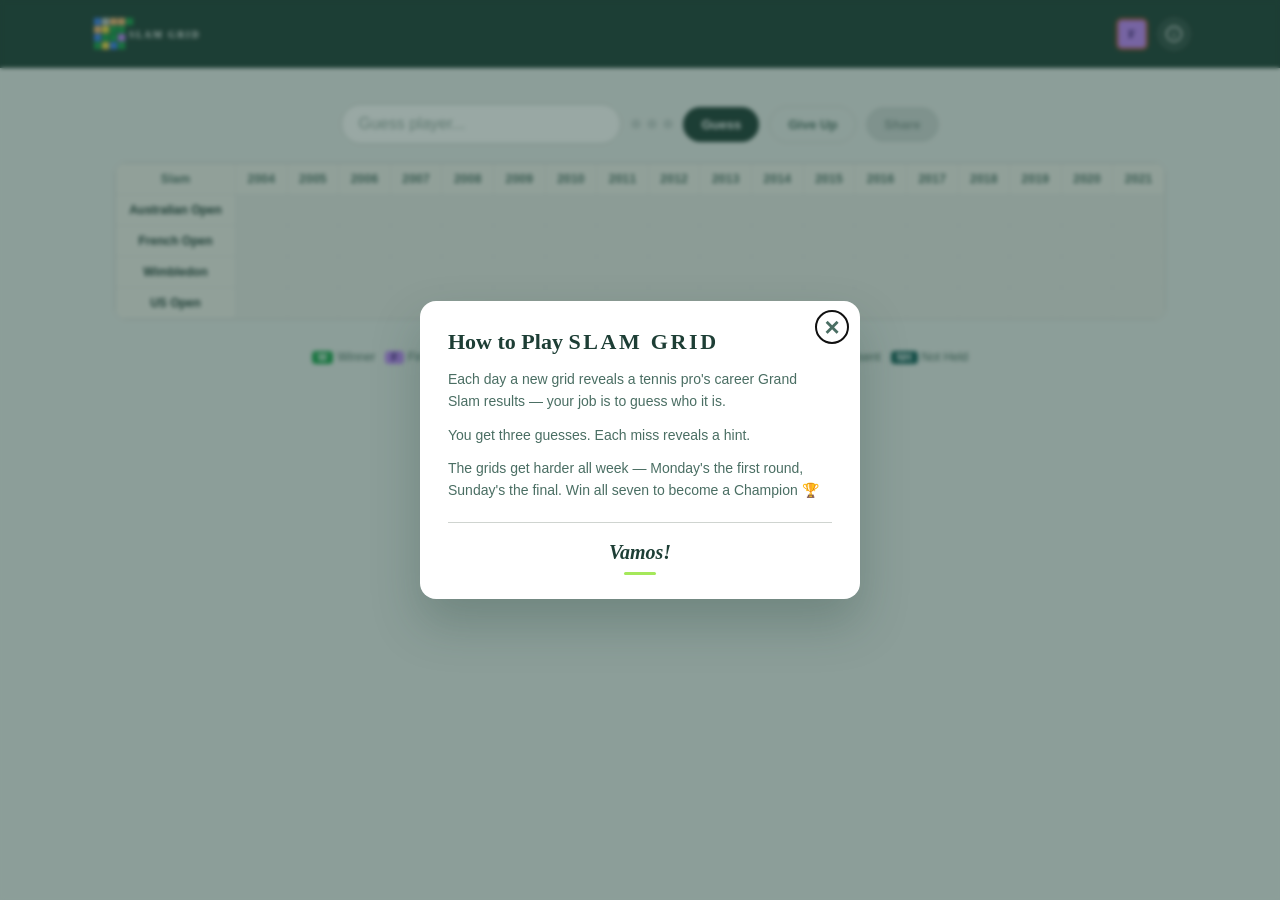
==== commit 0fa08dad: "Update How to Play body copy New three-paragraph copy explains guesses/hints and the weekly difficul" ====
--- a/index.html
+++ b/index.html
@@ -110,10 +110,10 @@
       Each day a new grid reveals a tennis pro's career Grand Slam results — your job is to guess who it is.
     </p>
     <p class="howto-body">
-      Incorrect guesses reveal a hint (first gender, then country). After three wrong, it's game over.
+      You get three guesses. Each miss reveals a hint.
     </p>
     <p class="howto-body">
-      Win all seven in a week to become a Champion 🏆
+      The grids get harder all week — Monday's the first round, Sunday's the final. Win all seven to become a Champion 🏆
     </p>
     <div class="howto-vamos">Vamos!</div>
   </div>
@@ -159,14 +159,14 @@
      right after resolution. -->
 <dialog id="tiebreakDialog" class="tiebreak-dialog">
   <div class="tiebreak-inner">
-    <!-- Intro state — no clock runs here; shown until "I'm Ready" is tapped. -->
+    <!-- Intro state — no clock runs here; shown until "Let's go!" is tapped. -->
     <div class="tiebreak-intro" id="tiebreakIntro">
       <div class="tiebreak-title">Tiebreak</div>
       <p class="tiebreak-intro-body">You've used all 3 guesses — one last swing. Pick the correct player before time runs out.</p>
-      <button class="tiebreak-ready-btn" id="tiebreakReadyBtn" type="button">I'm Ready</button>
-    </div>
-
-    <!-- Play state — hidden until "I'm Ready"; this is when the countdown runs. -->
+      <button class="tiebreak-ready-btn" id="tiebreakReadyBtn" type="button">Let's go!</button>
+    </div>
+
+    <!-- Play state — hidden until "Let's go!"; this is when the countdown runs. -->
     <div class="tiebreak-play" id="tiebreakPlay" hidden>
       <div class="tiebreak-timer">
         <div class="tiebreak-timer-track">
--- a/style.css
+++ b/style.css
@@ -747,11 +747,12 @@
   width: calc(100% - 32px);
   background: var(--ink);
   color: #ffffff;
-  outline: 2px solid var(--accent);
+  /* SF yellow, not the win-green accent — a tiebreak isn't a win yet. */
+  outline: 2px solid #fde047;
   outline-offset: -2px;
   box-shadow:
-    0 0 0 4px rgba(165, 232, 90, 0.18),
-    0 0 32px 4px rgba(165, 232, 90, 0.35),
+    0 0 0 4px rgba(253, 224, 71, 0.18),
+    0 0 32px 4px rgba(253, 224, 71, 0.35),
     0 24px 48px rgba(0, 0, 0, 0.4);
 }
 
@@ -769,7 +770,7 @@
   font-family: Georgia, "Times New Roman", serif;
   font-size: 22px;
   font-weight: 700;
-  color: var(--accent);
+  color: #fde047;
   margin-bottom: 6px;
 }
 
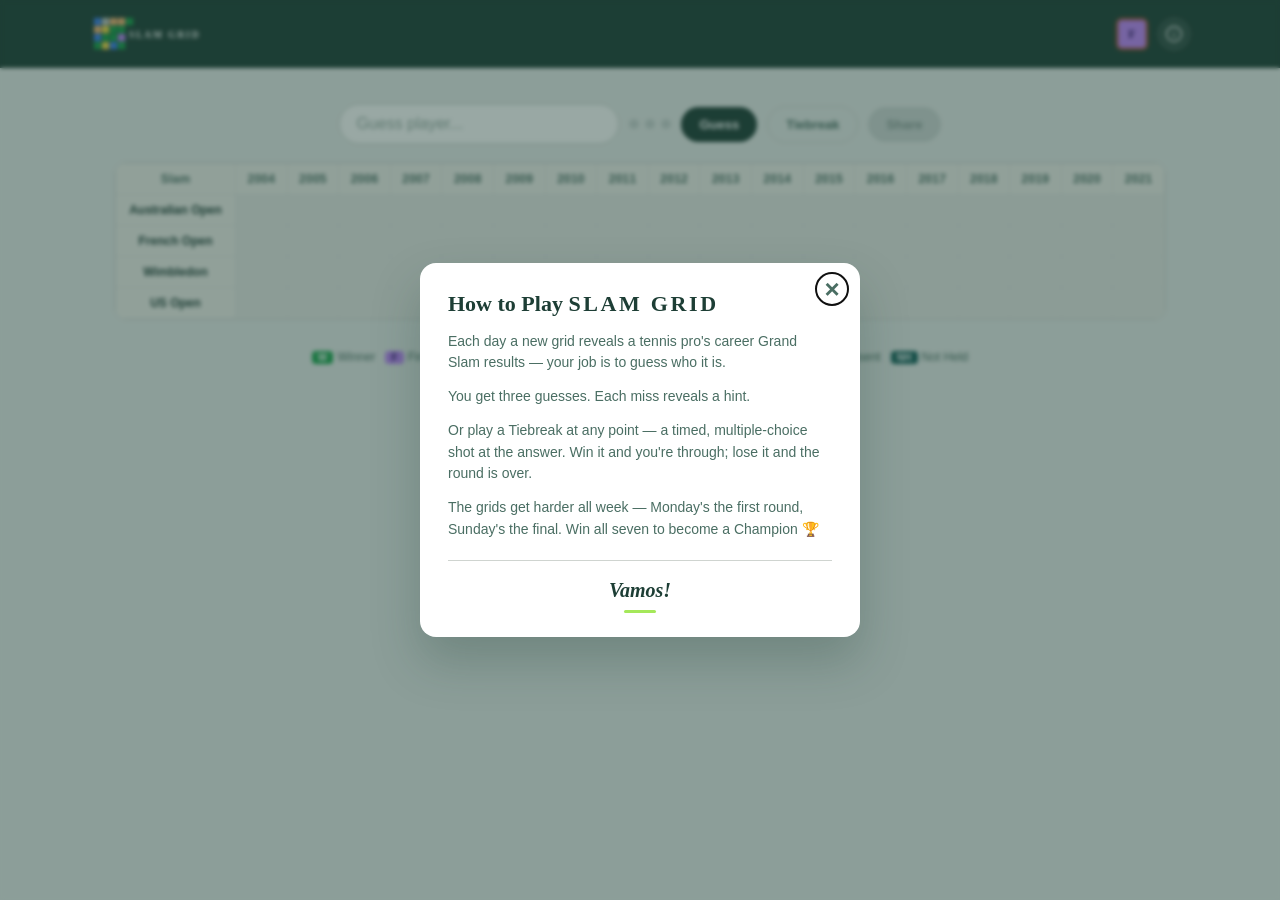
==== commit e32ffe54: "Replace Give Up button with a voluntary Tiebreak trigger The Tiebreak multiple-choice salvage round " ====
--- a/index.html
+++ b/index.html
@@ -113,24 +113,31 @@
       You get three guesses. Each miss reveals a hint.
     </p>
     <p class="howto-body">
+      Or play a Tiebreak at any point — a timed, multiple-choice shot at the answer. Win it and you're through; lose it and the round is over.
+    </p>
+    <p class="howto-body">
       The grids get harder all week — Monday's the first round, Sunday's the final. Win all seven to become a Champion 🏆
     </p>
     <div class="howto-vamos">Vamos!</div>
   </div>
 </dialog>
 
-<dialog id="giveUpDialog" class="howto-dialog">
+<!-- Voluntary-tiebreak confirmation — shown when the Tiebreak button is
+     tapped with fewer than 3 guesses used. Confirming skips straight to
+     the options + countdown (no intro screen — that's only shown for
+     the automatic 3rd-wrong-guess trigger). -->
+<dialog id="tiebreakConfirmDialog" class="howto-dialog">
   <div class="howto-inner">
-    <h2 class="howto-title">What would Rafa do?</h2>
-    <p class="howto-body">You sure?</p>
-    <div class="giveup-actions">
-      <button class="giveup-confirm" onclick="confirmGiveUp()">Give up</button>
-      <button class="giveup-cancel" onclick="document.getElementById('giveUpDialog').close()">Play on</button>
-    </div>
-  </div>
-</dialog>
-
-<!-- Round-result modal — opens automatically on win/lose/give-up and
+    <h2 class="howto-title">Play a Tiebreak?</h2>
+    <p class="howto-body">A multiple-choice sudden death round. Get it right and you win — get it wrong (or run out of time) and the round is over.</p>
+    <div class="confirm-actions">
+      <button class="confirm-secondary" onclick="confirmPlayTiebreak()">Play Tiebreak</button>
+      <button class="confirm-primary" onclick="document.getElementById('tiebreakConfirmDialog').close()">Keep Guessing</button>
+    </div>
+  </div>
+</dialog>
+
+<!-- Round-result modal — opens automatically on win/lose and
      reveals the player, animates the W/F/SF/QF stat counts, and offers
      the share button as the primary action. Closing returns the user
      to the regular end-of-round page state. -->
@@ -261,7 +268,7 @@
   </div>
 
   <button id="guessBtn" onclick="guess()">Guess</button>
-  <button id="giveUpBtn" onclick="giveUp()">Give Up</button>
+  <button id="tiebreakBtn" onclick="openTiebreakConfirm()" title="Multiple-choice">Tiebreak</button>
   <div class="share-wrap">
     <button id="shareBtn" onclick="openSharePopover(event)" disabled>Share</button>
     <!-- Share menu — starts here; JS reparents it to whichever share-wrap triggered it -->
--- a/style.css
+++ b/style.css
@@ -543,15 +543,18 @@
   border-radius: 2px;
 }
 
-.giveup-actions {
+/* Generic two-button confirmation dialog layout (e.g. the voluntary-
+   tiebreak confirmation) — primary is the safe/default action, secondary
+   is the more committal one. */
+.confirm-actions {
   display: flex;
   gap: 10px;
   margin-top: 18px;
   flex-wrap: wrap;
 }
 
-.giveup-confirm,
-.giveup-cancel {
+.confirm-primary,
+.confirm-secondary {
   flex: 1 1 0;
   padding: 11px 16px;
   border-radius: 999px;
@@ -562,19 +565,34 @@
   transition: filter 0.15s, background 0.15s, border-color 0.15s;
 }
 
-.giveup-confirm {
-  background: transparent;
-  color: var(--ink-soft);
-  border-color: var(--line);
-}
-.giveup-confirm:hover { border-color: #b8512a; color: #b8512a; background: rgba(184, 81, 42, 0.05); filter: none; }
-
-.giveup-cancel {
+.confirm-secondary {
+  /* Solid dark fill — same weight as the old "Keep Guessing" pill — with
+     the glow doing the work of marking this as the committal action. */
   background: var(--ink);
   color: var(--header-ink);
   border-color: var(--ink);
-}
-.giveup-cancel:hover { filter: brightness(1.12); }
+  /* Same lime glow as the post-win share button — draws the eye to the
+     more committal action. */
+  box-shadow: 0 0 8px rgba(165, 232, 90, 0.5);
+  animation: resultShareGlow 2s ease-in-out infinite;
+}
+.confirm-secondary:hover { filter: brightness(1.12); }
+
+@media (prefers-reduced-motion: reduce) {
+  .confirm-secondary {
+    animation: none;
+    box-shadow: 0 0 14px rgba(165, 232, 90, 0.65);
+  }
+}
+
+.confirm-primary {
+  /* Game-background fill — the quieter option next to Play Tiebreak's
+     glowing dark pill. */
+  background: var(--bg);
+  color: var(--ink);
+  border-color: var(--line);
+}
+.confirm-primary:hover { border-color: var(--ink-soft); filter: brightness(0.97); }
 
 /* ===========================================================
    RESULT MODAL — round-end celebration
@@ -813,7 +831,11 @@
   background: var(--accent);
   border-radius: 999px;
   transform-origin: left center;
-  transition: transform 0.9s linear, background 0.2s;
+  /* transform is driven every animation frame in JS now (continuous
+     countdown), not CSS-transitioned between sparse updates — a
+     transition here would lag behind and re-introduce the jank this
+     was designed to fix. */
+  transition: background 0.2s;
 }
 
 .tiebreak-options {
@@ -1064,13 +1086,13 @@
   cursor: not-allowed;
 }
 
-/* Give Up — quieter ghost button */
-#giveUpBtn {
+/* Tiebreak — quieter ghost button (same role Give Up used to occupy) */
+#tiebreakBtn {
   background: transparent;
   color: var(--ink-soft);
   border: 1px solid var(--line);
 }
-#giveUpBtn:hover:not(:disabled) {
+#tiebreakBtn:hover:not(:disabled) {
   border-color: #b8512a;
   color: #b8512a;
   background: rgba(184, 81, 42, 0.05);
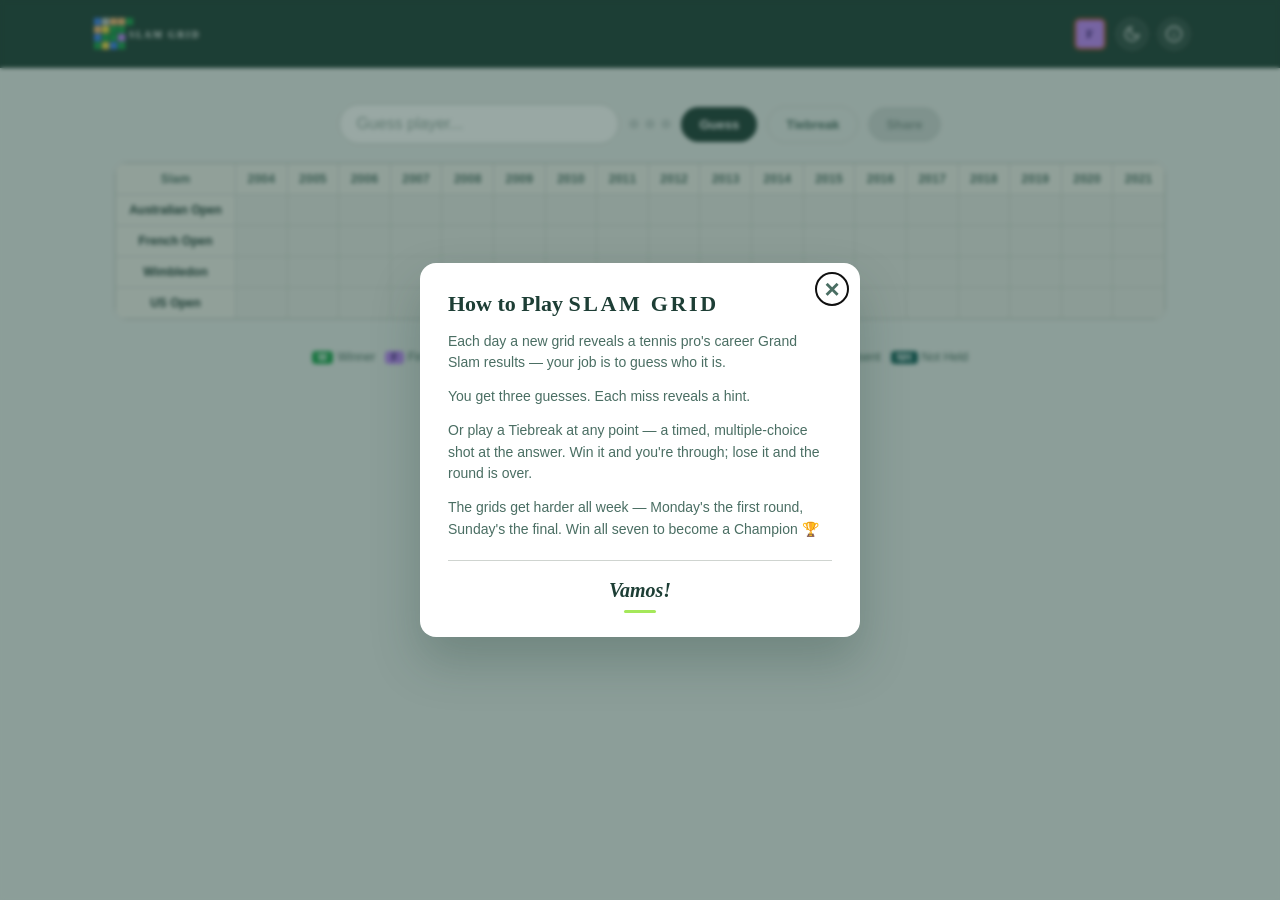
==== commit bab80105: "Add dark mode toggle to the header Icon button (sun/moon) next to the info button, defaulting to the" ====
--- a/index.html
+++ b/index.html
@@ -3,6 +3,19 @@
 <head>
 <meta charset="UTF-8">
 <meta name="viewport" content="width=device-width, initial-scale=1.0"/>
+<!-- Set the theme before anything paints, so there's no flash of the
+     wrong theme on load. Saved choice (localStorage) wins; otherwise
+     falls back to the OS preference. Kept in sync with toggleTheme()
+     in game.js, which is the only other place that writes the key. -->
+<script>
+(function () {
+  try {
+    var saved = localStorage.getItem("slamGrid.theme");
+    var theme = saved || (window.matchMedia && window.matchMedia("(prefers-color-scheme: dark)").matches ? "dark" : "light");
+    document.documentElement.setAttribute("data-theme", theme);
+  } catch (e) {}
+})();
+</script>
 <title>🎾 Slam Grid</title>
 <meta name="description" content="Slam Grid — a game for tennis fans. Guess the pro from their Grand Slam career.">
 
@@ -83,6 +96,33 @@
             <span class="round-btn-label" id="roundBtnLabel">R1</span>
           </span>
         </span>
+      </button>
+
+      <!-- Theme toggle — icon + aria-label swap based on the CURRENT
+           theme, kept in sync by updateThemeToggleUI() in game.js
+           (called on load and after every toggle). Markup below shows
+           the light-mode default (moon visible, "switch to dark") so
+           there's a sane fallback if JS is slow to run; in practice
+           updateThemeToggleUI() corrects it before first paint. -->
+      <button class="icon-btn"
+              id="themeToggleBtn"
+              aria-label="Switch to dark mode"
+              title="Switch to dark mode"
+              onclick="toggleTheme()">
+        <svg class="icon-moon" width="18" height="18" viewBox="0 0 24 24" fill="none" stroke="currentColor" stroke-width="2" stroke-linecap="round" stroke-linejoin="round" aria-hidden="true">
+          <path d="M21 12.79A9 9 0 1 1 11.21 3 7 7 0 0 0 21 12.79z"></path>
+        </svg>
+        <svg class="icon-sun" width="18" height="18" viewBox="0 0 24 24" fill="none" stroke="currentColor" stroke-width="2" stroke-linecap="round" stroke-linejoin="round" aria-hidden="true">
+          <circle cx="12" cy="12" r="4"></circle>
+          <line x1="12" y1="2" x2="12" y2="4"></line>
+          <line x1="12" y1="20" x2="12" y2="22"></line>
+          <line x1="4.22" y1="4.22" x2="5.64" y2="5.64"></line>
+          <line x1="18.36" y1="18.36" x2="19.78" y2="19.78"></line>
+          <line x1="2" y1="12" x2="4" y2="12"></line>
+          <line x1="20" y1="12" x2="22" y2="12"></line>
+          <line x1="4.22" y1="19.78" x2="5.64" y2="18.36"></line>
+          <line x1="18.36" y1="5.64" x2="19.78" y2="4.22"></line>
+        </svg>
       </button>
 
       <button class="icon-btn"
@@ -157,20 +197,26 @@
   </div>
 </dialog>
 
-<!-- 3rd Set Tiebreak modal — multiple-choice salvage round shown after 3
-     wrong guesses (when the candidate cascade finds at least one valid
-     distractor). Opens on an untimed intro screen first; tapping "I'm
-     Ready" reveals the 2-4 player buttons and starts the 10-second
-     countdown. A correct pick upgrades the round to a win; a wrong pick
-     or the timeout ends it as a normal miss. The result modal follows
-     right after resolution. -->
+<!-- Tiebreak modal — multiple-choice salvage round, either triggered
+     automatically after the 3rd wrong guess, or voluntarily at any point
+     via the Tiebreak button (see tiebreakConfirmDialog above). The
+     untimed "Let's go!" intro screen only shows for the automatic
+     3-guess trigger; a voluntary trigger skips straight to the options +
+     10-second countdown. A correct pick upgrades the round to a win; a
+     wrong pick or the timeout ends it as a normal miss. The result modal
+     follows right after resolution. -->
 <dialog id="tiebreakDialog" class="tiebreak-dialog">
   <div class="tiebreak-inner">
-    <!-- Intro state — no clock runs here; shown until "Let's go!" is tapped. -->
+    <!-- Intro state — no clock runs here; shown until "Let's go!" is tapped.
+         Same look as tiebreakConfirmDialog (reuses its classes), minus the
+         "Keep Guessing" option — by this point (automatic 3-guess trigger)
+         there's no guessing left to keep doing. -->
     <div class="tiebreak-intro" id="tiebreakIntro">
-      <div class="tiebreak-title">Tiebreak</div>
-      <p class="tiebreak-intro-body">You've used all 3 guesses — one last swing. Pick the correct player before time runs out.</p>
-      <button class="tiebreak-ready-btn" id="tiebreakReadyBtn" type="button">Let's go!</button>
+      <h2 class="howto-title">Tiebreak time!</h2>
+      <p class="howto-body">A multiple-choice sudden death round. Get it right and you win — get it wrong (or run out of time) and the round is over.</p>
+      <div class="confirm-actions">
+        <button class="confirm-secondary" id="tiebreakReadyBtn" type="button">Let's go!</button>
+      </div>
     </div>
 
     <!-- Play state — hidden until "Let's go!"; this is when the countdown runs. -->
@@ -254,17 +300,23 @@
 
 <div class="app">
 
+<!-- Screen-reader-only status announcements for guess/round outcomes.
+     Visually hidden (not display:none, which would stop it being
+     announced) — see announce() in game.js for what updates it and when. -->
+<div id="liveRegion" class="visually-hidden" role="status" aria-live="polite"></div>
 
 <div class="controls">
   <div class="input-wrap">
-    <input id="guess" placeholder="Guess player..." autocomplete="off"/>
-    <div id="suggestions" class="suggestions" style="display:none"></div>
-  </div>
-
-  <div class="pips" aria-label="Guesses remaining">
-    <div class="pip" id="pip1"></div>
-    <div class="pip" id="pip2"></div>
-    <div class="pip" id="pip3"></div>
+    <input id="guess" placeholder="Guess player..." autocomplete="off"
+           role="combobox" aria-expanded="false" aria-controls="suggestions"
+           aria-autocomplete="list" aria-haspopup="listbox"/>
+    <div id="suggestions" class="suggestions" role="listbox" aria-label="Player suggestions" style="display:none"></div>
+  </div>
+
+  <div class="pips" role="group" id="pipsGroup" aria-label="Guesses used: 0 of 3">
+    <div class="pip" id="pip1" role="img" aria-label="Guess 1: not yet used"></div>
+    <div class="pip" id="pip2" role="img" aria-label="Guess 2: not yet used"></div>
+    <div class="pip" id="pip3" role="img" aria-label="Guess 3: not yet used"></div>
   </div>
 
   <button id="guessBtn" onclick="guess()">Guess</button>
--- a/style.css
+++ b/style.css
@@ -5,17 +5,105 @@
 :root {
   --bg:           #e8edeb;   /* cool off-white body */
   --surface:      #ffffff;   /* card / control surfaces */
-  --ink:          #1d3e35;   /* dark forest green (primary text) */
+  --surface-2:    #f1f1ec;   /* secondary surface — table header row, sticky slam/year column */
+  --ink:          #1d3e35;   /* dark forest green (primary text) — theme-adaptive */
   --ink-soft:     #4a6e63;   /* muted green for secondary */
   --ink-faint:    #94a8a0;   /* low-contrast labels */
   --line:         #cfd4d0;   /* subtle dividers */
-  --accent:       #a5e85a;   /* tennis-ball lime */
+  --accent:       #a5e85a;   /* tennis-ball lime — same in both themes */
   --accent-ink:   #1d3e35;
   --header-bg:    #1d3e35;
   --header-ink:   #ffffff;
+
+  /* Fixed brand dark green — NEVER redefined per theme. Several
+     components (the Guess button, result/tiebreak-play modals, the
+     used-1 pip's contrast-fix glyph, difficulty-dialog's dark plate)
+     use this literal color as a deliberate constant, not as "page text
+     that should adapt" — that's what --ink is for. Keeping them on a
+     separate token means redefining --ink for dark mode can't
+     accidentally invert them. */
+  --brand-dark:   #1d3e35;
+
+  /* How fast themed colors cross-fade when the toggle is used. Zeroed
+     under prefers-reduced-motion below. */
+  --theme-transition: 0.2s;
+}
+
+@media (prefers-reduced-motion: reduce) {
+  :root { --theme-transition: 0s; }
+}
+
+/* ===========================================================
+   DARK THEME — same tokens, dark equivalents. Applied via
+   data-theme="dark" on <html>, set as early as possible (inline script
+   in <head>) to avoid a flash of the wrong theme on load, and flipped
+   instantly by toggleTheme() in game.js.
+   =========================================================== */
+[data-theme="dark"] {
+  --bg:           #14201c;
+  --surface:      #1c2b26;
+  --surface-2:    #24362f;
+  --ink:          #eef3f0;   /* soft light, not pure white */
+  --ink-soft:     #9fb5ac;
+  --ink-faint:    #5d7369;
+  --line:         #2d3f38;
+  /* --accent/--accent-ink/--header-bg/--header-ink/--brand-dark
+     intentionally NOT redefined here — see their comments above. */
+}
+
+/* Generic disabled-button ghosting (button:disabled below) is a tinted
+   overlay derived from the light-mode --ink hex, hardcoded rather than
+   var()-based (rgba() can't reference a custom property's channels
+   directly) — needs its own dark-mode value so it doesn't read as
+   near-invisible dark-on-dark. */
+[data-theme="dark"] button:disabled {
+  background: rgba(238, 243, 240, 0.12);
+  color: rgba(238, 243, 240, 0.4);
+}
+
+/* The career-reveal "hidden" placeholder plate is a hardcoded light
+   grey — needs a dark counterpart so cells don't flash pale rectangles
+   mid-animation on a dark table. */
+[data-theme="dark"] .reveal-cell.is-hidden {
+  background-color: var(--surface-2) !important;
+}
+
+/* "Always light" family — How-to-Play, the voluntary-tiebreak confirm
+   dialog, and the tiebreak intro screen that mirrors it (all share
+   .howto-dialog's look — see .howto-title/.howto-body/.confirm-actions/
+   .tiebreak-dialog.is-intro below). Deliberately independent of the
+   page theme (an intentional contrast choice, not an oversight) — so
+   re-pin the adaptive tokens back to their light values for anything
+   inside, regardless of [data-theme] on <html>. This also means
+   difficulty-dialog (which extends .howto-dialog and overrides back to
+   a dark plate via --brand-dark) and confirm-secondary (used inside
+   both families) don't need any special-casing of their own. */
+.howto-dialog,
+.tiebreak-dialog.is-intro {
+  --bg: #e8edeb;
+  --surface: #ffffff;
+  --ink: #1d3e35;
+  --ink-soft: #4a6e63;
+  --ink-faint: #94a8a0;
+  --line: #cfd4d0;
 }
 
 * { box-sizing: border-box; }
+
+/* Screen-reader-only content — visually hidden but still announced
+   (unlike display:none/visibility:hidden, which pull it from the a11y
+   tree too). Standard "clip" pattern. */
+.visually-hidden {
+  position: absolute;
+  width: 1px;
+  height: 1px;
+  padding: 0;
+  margin: -1px;
+  overflow: hidden;
+  clip: rect(0, 0, 0, 0);
+  white-space: nowrap;
+  border: 0;
+}
 
 body {
   margin: 0;
@@ -24,6 +112,7 @@
   font-family: -apple-system, BlinkMacSystemFont, "Segoe UI", Inter, Arial, sans-serif;
   font-size: 14px;
   -webkit-font-smoothing: antialiased;
+  transition: background-color var(--theme-transition) ease, color var(--theme-transition) ease;
 }
 
 /* Fade-in for the main app content (everything except the header).
@@ -140,6 +229,13 @@
   border-color: rgba(255, 255, 255, 0.3);
   filter: none;
 }
+
+/* Theme toggle's sun/moon swap — driven by inline style.display from
+   updateThemeToggleUI() in game.js, not the [hidden] attribute (inline
+   <svg> doesn't reliably honor [hidden] across browsers). This is just
+   the light-mode-default fallback for the instant before that JS runs;
+   it's overwritten immediately after. */
+#themeToggleBtn .icon-sun { display: none; }
 
 /* =========================================================
    ROUND-OF-DAY BUTTON — sits to the left of the info icon
@@ -603,7 +699,7 @@
   padding: 0;
   max-width: 380px;
   width: calc(100% - 32px);
-  background: var(--ink);
+  background: var(--brand-dark);
   color: #ffffff;
   box-shadow: 0 24px 48px rgba(0, 0, 0, 0.35);
   /* Border state set per outcome via .is-win / .is-loss */
@@ -763,7 +859,7 @@
   padding: 0;
   max-width: 380px;
   width: calc(100% - 32px);
-  background: var(--ink);
+  background: var(--brand-dark);
   color: #ffffff;
   /* SF yellow, not the win-green accent — a tiebreak isn't a win yet. */
   outline: 2px solid #fde047;
@@ -784,35 +880,29 @@
   text-align: center;
 }
 
-.tiebreak-title {
-  font-family: Georgia, "Times New Roman", serif;
-  font-size: 22px;
-  font-weight: 700;
-  color: #fde047;
-  margin-bottom: 6px;
-}
-
-.tiebreak-intro-body {
-  font-size: 14.5px;
-  line-height: 1.55;
-  color: rgba(255, 255, 255, 0.82);
-  margin: 4px 0 24px;
-}
-
-.tiebreak-ready-btn {
-  background: var(--accent);
-  color: var(--accent-ink);
-  border: none;
-  padding: 13px 30px;
-  border-radius: 999px;
-  font-weight: 700;
-  font-size: 14px;
-  letter-spacing: 0.02em;
-  cursor: pointer;
-  transition: filter 0.15s, transform 0.1s;
-}
-.tiebreak-ready-btn:hover { filter: brightness(1.08); }
-.tiebreak-ready-btn:active { transform: scale(0.98); }
+/* Intro screen ("Tiebreak time!") reuses the confirmation dialog's white
+   look (see .howto-title/.howto-body/.confirm-actions/.confirm-secondary
+   in the how-to-play section above) — nothing's actually at risk yet on
+   this screen, so it shouldn't carry the play screen's dark/yellow
+   treatment. Toggled via JS (openTiebreak() in game.js) alongside
+   introEl.hidden, since both states share the same <dialog>. */
+.tiebreak-dialog.is-intro {
+  max-width: 440px;
+  background: var(--surface);
+  color: var(--ink);
+  outline: none;
+  box-shadow: 0 24px 48px rgba(29, 62, 53, 0.25);
+}
+
+.tiebreak-dialog.is-intro::backdrop {
+  background: rgba(29, 62, 53, 0.45);
+  backdrop-filter: blur(2px);
+}
+
+.tiebreak-dialog.is-intro .tiebreak-inner {
+  text-align: left;
+  padding: 28px 28px 24px;
+}
 
 .tiebreak-timer {
   margin: 0 0 20px;
@@ -1035,7 +1125,8 @@
   width: 280px;
   font-size: 16px; /* must be >=16px to prevent iOS auto-zoom on focus */
   outline: none;
-  transition: border-color 0.15s, box-shadow 0.15s;
+  transition: border-color 0.15s, box-shadow 0.15s,
+    background-color var(--theme-transition) ease, color var(--theme-transition) ease;
 }
 
 input#guess::placeholder { color: var(--ink-faint); }
@@ -1053,6 +1144,7 @@
 }
 
 .pip {
+  position: relative;
   width: 10px;
   height: 10px;
   border-radius: 50%;
@@ -1064,12 +1156,38 @@
 .pip.used-2 { background: #d63a26; }
 .pip.used-3 { background: #8a1e10; transform: scale(1.15); }
 
+/* Non-color state marker (redundant with the fill color, for colorblind
+   users) — a small "×" on any used/wrong pip. Nothing shown on an unused
+   pip; absence of a mark reads as "nothing happened here yet". */
+.pip.used-1::after,
+.pip.used-2::after,
+.pip.used-3::after {
+  content: "×";
+  position: absolute;
+  inset: 0;
+  text-align: center;
+  line-height: 10px;
+  font-size: 8px;
+  font-weight: 700;
+}
+
+/* used-1's background (#f4a8a0) is too light for white to clear 3:1
+   (WCAG 1.4.11) — dark ink reads clearly against it instead. used-2/
+   used-3 are dark enough that white already passes; left unchanged.
+   Fixed --brand-dark, not adaptive --ink — the pip background is a
+   fixed semantic color regardless of page theme, so its glyph must
+   stay paired with a fixed dark color too, or dark mode would silently
+   reintroduce this same contrast failure. */
+.pip.used-1::after { color: var(--brand-dark); }
+.pip.used-2::after,
+.pip.used-3::after { color: rgba(255, 255, 255, 0.85); }
+
 /* buttons */
 button {
   padding: 10px 18px;
   border-radius: 999px;
   border: none;
-  background: var(--ink);
+  background: var(--brand-dark);
   color: var(--header-ink);
   font-weight: 600;
   font-size: 13px;
@@ -1132,6 +1250,7 @@
   max-height: 250px;
   overflow-y: auto;
   z-index: 10;
+  transition: background-color var(--theme-transition) ease, border-color var(--theme-transition) ease;
   box-shadow: 0 10px 28px rgba(29, 62, 53, 0.12);
 }
 
@@ -1220,6 +1339,7 @@
   border: 1px solid var(--line);
   max-height: 65vh;
   margin-bottom: 8px;
+  transition: background-color var(--theme-transition) ease, border-color var(--theme-transition) ease;
 }
 
 .scroll-hint {
@@ -1242,7 +1362,7 @@
 }
 
 th, td {
-  border: 1px solid #e3e5e2;
+  border: 1px solid var(--line);
   padding: 8px 4px;
   font-size: 12px;
   text-align: center;
@@ -1250,22 +1370,24 @@
 }
 
 th {
-  background: #f1f1ec;
+  background: var(--surface-2);
   position: sticky;
   top: 0;
   z-index: 2;
   font-weight: 600;
   color: var(--ink-soft);
   letter-spacing: 0.02em;
+  transition: background-color var(--theme-transition) ease, color var(--theme-transition) ease;
 }
 
 .slam {
-  background: #f1f1ec;
+  background: var(--surface-2);
   position: sticky;
   left: 0;
   z-index: 2;
   font-weight: 600;
   color: var(--ink);
+  transition: background-color var(--theme-transition) ease, color var(--theme-transition) ease;
   /* Lock the slam-name column width so "Australian Open" always fits on
      one line, no wrapping. The cells are centered vertically. */
   width: 120px;
@@ -1589,7 +1711,7 @@
   /* Year column — sticky left, right-aligned, muted */
   th.year-col,
   td.year-col {
-    background: #f1f1ec;
+    background: var(--surface-2);
     position: sticky;
     left: 0;
     z-index: 2;
